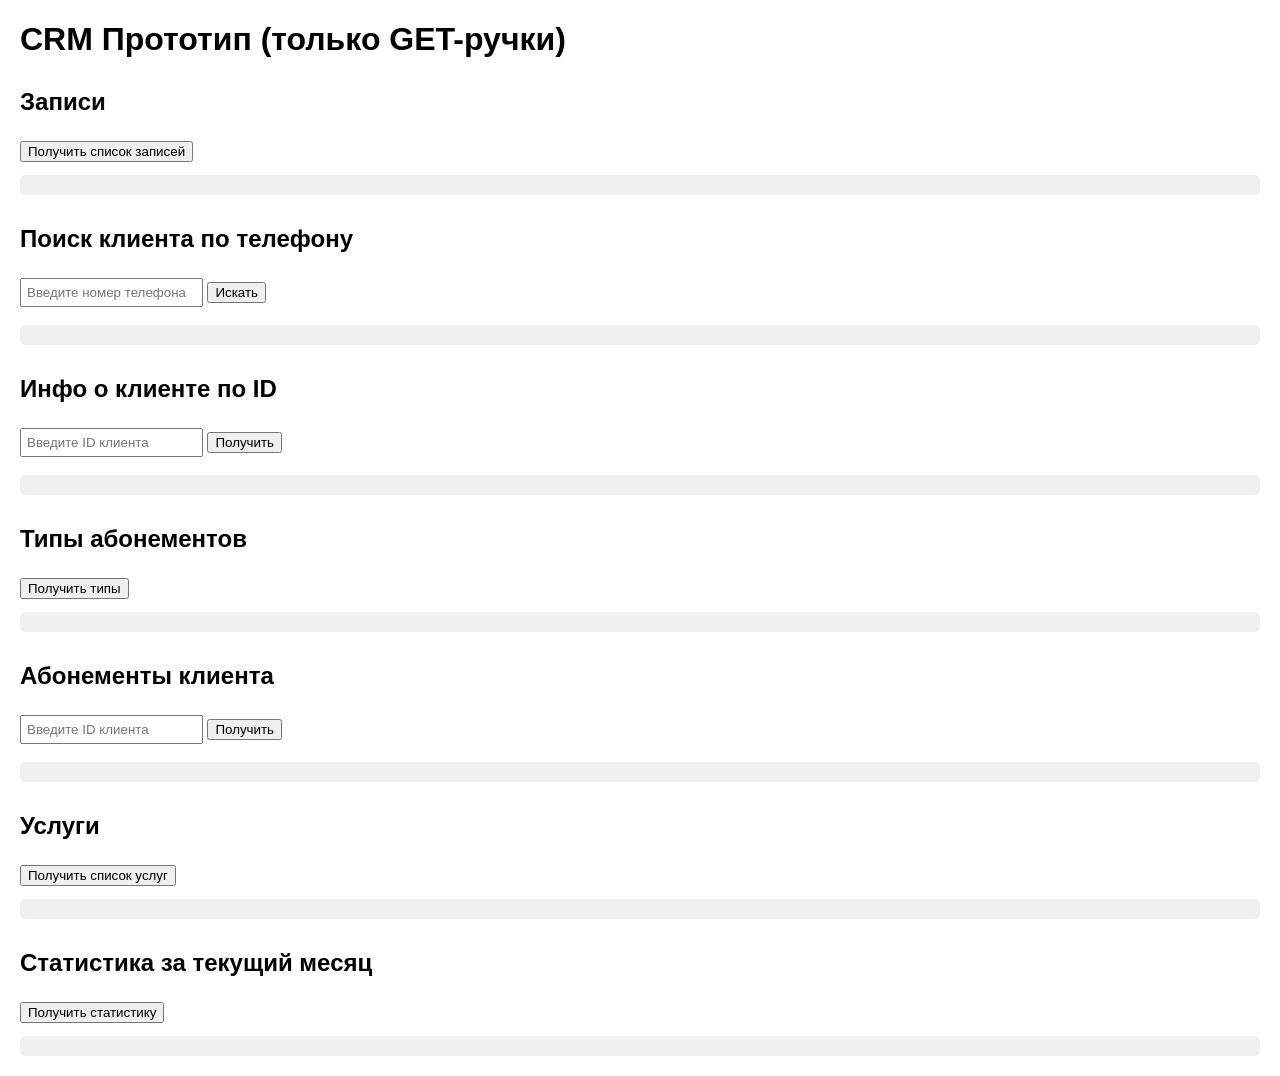
==== appointment-service/test.html @ ee36d7bb "10.08.2025" ====
<!DOCTYPE html>
<html lang="ru">
<head>
    <meta charset="UTF-8">
    <title>CRM Прототип</title>
    <style>
        body { font-family: Arial, sans-serif; margin: 20px; }
        h2 { margin-top: 30px; }
        button { margin-top: 5px; }
        pre { background: #f0f0f0; padding: 10px; border-radius: 5px; white-space: pre-wrap; }
        input { margin: 5px 0; padding: 5px; }
    </style>
</head>
<body>
<h1>CRM Прототип (только GET-ручки)</h1>

<section>
    <h2>Записи</h2>
    <button onclick="loadData('/visits/', 'visits')">Получить список записей</button>
    <pre id="visits"></pre>
</section>

<section>
    <h2>Поиск клиента по телефону</h2>
    <input id="phone" placeholder="Введите номер телефона">
    <button onclick="searchClient()">Искать</button>
    <pre id="client-search"></pre>
</section>

<section>
    <h2>Инфо о клиенте по ID</h2>
    <input id="clientId" placeholder="Введите ID клиента">
    <button onclick="getClientInfo()">Получить</button>
    <pre id="client-info"></pre>
</section>

<section>
    <h2>Типы абонементов</h2>
    <button onclick="loadData('/subscriptions/types', 'subs-types')">Получить типы</button>
    <pre id="subs-types"></pre>
</section>

<section>
    <h2>Абонементы клиента</h2>
    <input id="subsClientId" placeholder="Введите ID клиента">
    <button onclick="getClientSubs()">Получить</button>
    <pre id="subs-client"></pre>
</section>

<section>
    <h2>Услуги</h2>
    <button onclick="loadData('/services/', 'services')">Получить список услуг</button>
    <pre id="services"></pre>
</section>

<section>
    <h2>Статистика за текущий месяц</h2>
    <button onclick="loadData('/statistics/current-month', 'stats')">Получить статистику</button>
    <pre id="stats"></pre>
</section>

<script>
const API_URL = 'http://localhost:8080';

async function loadData(endpoint, outputId) {
    try {
        const res = await fetch(API_URL + endpoint);
        const data = await res.json();
        document.getElementById(outputId).textContent = JSON.stringify(data, null, 2);
    } catch (err) {
        document.getElementById(outputId).textContent = 'Ошибка: ' + err;
    }
}

async function searchClient() {
    const phone = document.getElementById('phone').value;
    loadData(`/clients/find?phone=${encodeURIComponent(phone)}`, 'client-search');
}

async function getClientInfo() {
    const id = document.getElementById('clientId').value;
    loadData(`/clients/info?client_id=${encodeURIComponent(id)}`, 'client-info');
}

async function getClientSubs() {
    const id = document.getElementById('subsClientId').value;
    loadData(`/subscriptions/client?client_id=${encodeURIComponent(id)}`, 'subs-client');
}
</script>
</body>
</html>
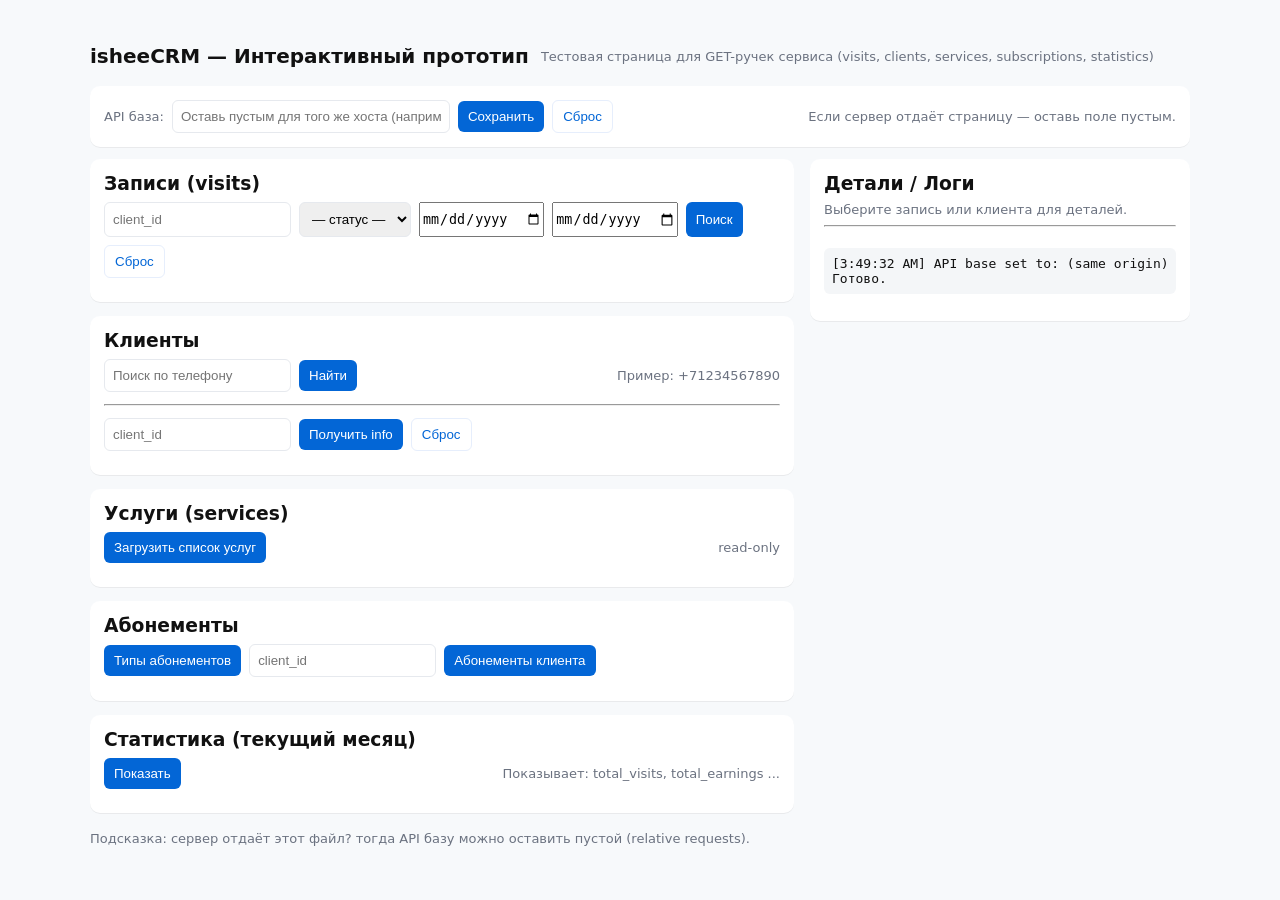
==== commit 44c392b1: "поправил workflow в .github/workflows/deploy.yml: теперь owner принудительно приводится к lowercase " ====
--- a/appointment-service/test.html
+++ b/appointment-service/test.html
@@ -1,91 +1,377 @@
-<!DOCTYPE html>
-<html lang="ru">
-<head>
-    <meta charset="UTF-8">
-    <title>CRM Прототип</title>
-    <style>
-        body { font-family: Arial, sans-serif; margin: 20px; }
-        h2 { margin-top: 30px; }
-        button { margin-top: 5px; }
-        pre { background: #f0f0f0; padding: 10px; border-radius: 5px; white-space: pre-wrap; }
-        input { margin: 5px 0; padding: 5px; }
-    </style>
-</head>
-<body>
-<h1>CRM Прототип (только GET-ручки)</h1>
-
-<section>
-    <h2>Записи</h2>
-    <button onclick="loadData('/visits/', 'visits')">Получить список записей</button>
-    <pre id="visits"></pre>
-</section>
-
-<section>
-    <h2>Поиск клиента по телефону</h2>
-    <input id="phone" placeholder="Введите номер телефона">
-    <button onclick="searchClient()">Искать</button>
-    <pre id="client-search"></pre>
-</section>
-
-<section>
-    <h2>Инфо о клиенте по ID</h2>
-    <input id="clientId" placeholder="Введите ID клиента">
-    <button onclick="getClientInfo()">Получить</button>
-    <pre id="client-info"></pre>
-</section>
-
-<section>
-    <h2>Типы абонементов</h2>
-    <button onclick="loadData('/subscriptions/types', 'subs-types')">Получить типы</button>
-    <pre id="subs-types"></pre>
-</section>
-
-<section>
-    <h2>Абонементы клиента</h2>
-    <input id="subsClientId" placeholder="Введите ID клиента">
-    <button onclick="getClientSubs()">Получить</button>
-    <pre id="subs-client"></pre>
-</section>
-
-<section>
-    <h2>Услуги</h2>
-    <button onclick="loadData('/services/', 'services')">Получить список услуг</button>
-    <pre id="services"></pre>
-</section>
-
-<section>
-    <h2>Статистика за текущий месяц</h2>
-    <button onclick="loadData('/statistics/current-month', 'stats')">Получить статистику</button>
-    <pre id="stats"></pre>
-</section>
-
-<script>
-const API_URL = 'http://localhost:8080';
-
-async function loadData(endpoint, outputId) {
-    try {
-        const res = await fetch(API_URL + endpoint);
-        const data = await res.json();
-        document.getElementById(outputId).textContent = JSON.stringify(data, null, 2);
-    } catch (err) {
-        document.getElementById(outputId).textContent = 'Ошибка: ' + err;
-    }
-}
-
-async function searchClient() {
-    const phone = document.getElementById('phone').value;
-    loadData(`/clients/find?phone=${encodeURIComponent(phone)}`, 'client-search');
-}
-
-async function getClientInfo() {
-    const id = document.getElementById('clientId').value;
-    loadData(`/clients/info?client_id=${encodeURIComponent(id)}`, 'client-info');
-}
-
-async function getClientSubs() {
-    const id = document.getElementById('subsClientId').value;
-    loadData(`/subscriptions/client?client_id=${encodeURIComponent(id)}`, 'subs-client');
-}
-</script>
-</body>
-</html>
+<!DOCTYPE html>
+<html lang="ru">
+<head>
+<meta charset="utf-8" />
+<meta name="viewport" content="width=device-width,initial-scale=1" />
+<title>isheeCRM — Прототип UI</title>
+<style>
+  :root{--bg:#f7f9fb;--card:#ffffff;--muted:#6b7280;--accent:#0366d6;}
+  body{margin:0;font-family:Inter,ui-sans-serif,system-ui,-apple-system,"Segoe UI",Roboto,"Helvetica Neue",Arial;background:var(--bg);color:#111;}
+  .wrap{max-width:1100px;margin:24px auto;padding:20px;}
+  header{display:flex;align-items:center;gap:12px;margin-bottom:18px}
+  h1{font-size:20px;margin:0}
+  .hint{color:var(--muted);font-size:13px}
+  .grid{display:grid;grid-template-columns:1fr 380px;gap:16px}
+  .card{background:var(--card);border-radius:10px;padding:14px;box-shadow:0 1px 0 rgba(0,0,0,0.06)}
+  .controls{display:flex;gap:8px;flex-wrap:wrap;margin-bottom:10px}
+  input[type="text"], input[type="number"], select {padding:8px;border:1px solid #e6e9ee;border-radius:6px;min-width:0}
+  button{background:var(--accent);color:#fff;border:0;padding:8px 10px;border-radius:6px;cursor:pointer}
+  button.ghost{background:transparent;color:var(--accent);border:1px solid #e6eefc}
+  table{width:100%;border-collapse:collapse;font-size:14px}
+  th,td{padding:8px 10px;border-bottom:1px solid #f0f2f5;text-align:left}
+  th{font-weight:600;color:#333;background:transparent}
+  .muted{color:var(--muted);font-size:13px}
+  .small{font-size:13px}
+  .pager{display:flex;gap:8px;align-items:center;margin-top:10px}
+  .empty{padding:30px;text-align:center;color:var(--muted)}
+  .details{position:sticky;top:20px}
+  .kv{display:flex;justify-content:space-between;padding:6px 0;border-bottom:1px dashed #f0f2f5}
+  pre{background:#f4f6f8;padding:8px;border-radius:6px;overflow:auto}
+  .ok{color:green;font-weight:600}
+  .err{color:#b91c1c;font-weight:600}
+  footer{margin-top:18px;color:var(--muted);font-size:13px}
+  @media(max-width:980px){.grid{grid-template-columns:1fr;}.details{position:relative;top:auto}}
+</style>
+</head>
+<body>
+<div class="wrap">
+  <header>
+    <h1>isheeCRM — Интерактивный прототип</h1>
+    <div class="hint">Тестовая страница для GET-ручек сервиса (visits, clients, services, subscriptions, statistics)</div>
+  </header>
+
+  <div style="margin-bottom:12px" class="card small">
+    <div style="display:flex;gap:8px;align-items:center;flex-wrap:wrap">
+      <label class="muted">API база:</label>
+      <input id="apiBase" type="text" placeholder="Оставь пустым для того же хоста (например /)" style="width:260px" value="">
+      <button onclick="saveApiBase()">Сохранить</button>
+      <button class="ghost" onclick="resetApiBase()">Сброс</button>
+      <div style="margin-left:auto" class="muted">Если сервер отдаёт страницу — оставь поле пустым.</div>
+    </div>
+  </div>
+
+  <div class="grid">
+    <main>
+      <!-- VISITS -->
+      <section class="card" id="visitsCard">
+        <h3 style="margin:0 0 8px 0">Записи (visits)</h3>
+
+        <div class="controls">
+          <input id="v_client_id" type="number" placeholder="client_id" />
+          <select id="v_status">
+            <option value="">— статус —</option>
+            <option value="scheduled">scheduled</option>
+            <option value="done">done</option>
+            <option value="cancelled">cancelled</option>
+          </select>
+          <input id="v_from" type="date" title="С" />
+          <input id="v_to" type="date" title="По" />
+          <button onclick="loadVisits(1)">Поиск</button>
+          <button class="ghost" onclick="clearVisitsFilters()">Сброс</button>
+        </div>
+
+        <div id="visitsTableWrap"></div>
+      </section>
+
+      <!-- CLIENTS -->
+      <section class="card" style="margin-top:14px">
+        <h3 style="margin:0 0 8px 0">Клиенты</h3>
+        <div style="display:flex;gap:8px;align-items:center">
+          <input id="phoneQ" type="text" placeholder="Поиск по телефону" />
+          <button onclick="searchClientByPhone()">Найти</button>
+          <div class="muted" style="margin-left:auto">Пример: +71234567890</div>
+        </div>
+        <div id="clientFindRes" style="margin-top:10px"></div>
+
+        <hr style="margin:12px 0" />
+
+        <div style="display:flex;gap:8px;align-items:center">
+          <input id="clientIdQ" type="number" placeholder="client_id" />
+          <button onclick="getClientInfo()">Получить info</button>
+          <button class="ghost" onclick="clearClientInfo()">Сброс</button>
+        </div>
+        <div id="clientInfoRes" style="margin-top:10px"></div>
+      </section>
+
+      <!-- SERVICES -->
+      <section class="card" style="margin-top:14px">
+        <h3 style="margin:0 0 8px 0">Услуги (services)</h3>
+        <div style="display:flex;gap:8px;align-items:center">
+          <button onclick="loadServices()">Загрузить список услуг</button>
+          <div class="muted" style="margin-left:auto">read-only</div>
+        </div>
+        <div id="servicesRes" style="margin-top:10px"></div>
+      </section>
+
+      <!-- SUBSCRIPTIONS -->
+      <section class="card" style="margin-top:14px">
+        <h3 style="margin:0 0 8px 0">Абонементы</h3>
+        <div style="display:flex;gap:8px;align-items:center">
+          <button onclick="loadSubscriptionTypes()">Типы абонементов</button>
+          <input id="subsClientQ" type="number" placeholder="client_id" />
+          <button onclick="loadClientSubs()">Абонементы клиента</button>
+        </div>
+        <div id="subsRes" style="margin-top:10px"></div>
+      </section>
+
+      <!-- STATISTICS -->
+      <section class="card" style="margin-top:14px">
+        <h3 style="margin:0 0 8px 0">Статистика (текущий месяц)</h3>
+        <div style="display:flex;gap:8px;align-items:center">
+          <button onclick="loadStatisticsCurrentMonth()">Показать</button>
+          <div class="muted" style="margin-left:auto">Показывает: total_visits, total_earnings ...</div>
+        </div>
+        <div id="statsRes" style="margin-top:10px"></div>
+      </section>
+    </main>
+
+    <aside class="details">
+      <div class="card">
+        <h3 style="margin:0 0 8px 0">Детали / Логи</h3>
+        <div id="detailPanel" class="small muted">Выберите запись или клиента для деталей.</div>
+        <hr />
+        <div id="logPanel" style="max-height:360px;overflow:auto"><pre id="logPre">Готово.</pre></div>
+      </div>
+    </aside>
+  </div>
+
+  <footer>
+    <div class="muted small">Подсказка: сервер отдаёт этот файл? тогда API базу можно оставить пустой (relative requests). </div>
+  </footer>
+</div>
+
+<script>
+/* ============== Настройки ============== */
+let API = (function(){ return (document.getElementById('apiBase').value || '').trim(); })(); // relative by default
+
+function apiBase() {
+  const val = (document.getElementById('apiBase').value || '').trim();
+  if (val === '') return ''; // relative paths -> same host
+  // ensure no trailing slash
+  return val.replace(/\/$/, '');
+}
+
+function saveApiBase(){ API = apiBase(); log('API base set to: ' + (API||'(same origin)')); }
+function resetApiBase(){ document.getElementById('apiBase').value=''; saveApiBase(); }
+
+/* ============== Утилиты ============== */
+function log(msg){
+  const pre = document.getElementById('logPre');
+  const ts = new Date().toLocaleTimeString();
+  pre.textContent = `[${ts}] ${msg}\n` + pre.textContent;
+}
+
+async function doFetch(path, opts = {}) {
+  const url = (API || apiBase() ) + path;
+  log(`fetch ${url}`);
+  try {
+    const res = await fetch(url, opts);
+    if (!res.ok) {
+      const txt = await res.text().catch(()=>null);
+      log(`HTTP ${res.status} ${res.statusText} ${txt ? ' — ' + txt : ''}`);
+      throw new Error(res.status + ' ' + res.statusText + (txt ? ' — ' + txt : ''));
+    }
+    const ctype = res.headers.get('content-type') || '';
+    if (ctype.includes('application/json')) return await res.json();
+    return await res.text();
+  } catch (e) {
+    log('Ошибка: ' + e);
+    throw e;
+  }
+}
+
+/* ============== VISITS (GET /visits/) ============== */
+let visitsState = { page:1, perPage:15, total:0, items:[] };
+
+function clearVisitsFilters(){
+  document.getElementById('v_client_id').value='';
+  document.getElementById('v_status').value='';
+  document.getElementById('v_from').value='';
+  document.getElementById('v_to').value='';
+  loadVisits(1);
+}
+
+async function loadVisits(page=1){
+  visitsState.page = page;
+  const client_id = document.getElementById('v_client_id').value;
+  const status = document.getElementById('v_status').value;
+  const from = document.getElementById('v_from').value;
+  const to = document.getElementById('v_to').value;
+  // build query — адаптируй под реальные параметры бэка
+  const params = new URLSearchParams();
+  if (client_id) params.set('client_id', client_id);
+  if (status) params.set('status', status);
+  if (from) params.set('from', from);
+  if (to) params.set('to', to);
+  params.set('page', page);
+  params.set('per_page', visitsState.perPage);
+
+  const out = document.getElementById('visitsTableWrap');
+  out.innerHTML = '<div class="muted small">Загрузка...</div>';
+  try {
+    const data = await doFetch('/visits/?' + params.toString());
+    // ожидаем, что бэкенд отдаёт массив или {items:[], total: N}
+    let items = [], total = 0;
+    if (Array.isArray(data)) { items = data; total = data.length; }
+    else { items = data.items || data.visits || []; total = data.total || items.length; }
+    visitsState.items = items; visitsState.total = total;
+    renderVisitsTable();
+  } catch (e) {
+    out.innerHTML = `<div class="err">Ошибка: ${e.message}</div>`;
+  }
+}
+
+function renderVisitsTable(){
+  const out = document.getElementById('visitsTableWrap');
+  const items = visitsState.items;
+  if (!items || items.length === 0) {
+    out.innerHTML = '<div class="empty">Список пуст. Нажмите "Поиск" или снимите фильтры.</div>';
+    return;
+  }
+  const rows = items.map(it => {
+    // основные поля: адаптируй в зависимости от реальной структуры
+    const id = it.id || it.visit_id || it.id_visit || it.visitId || '-';
+    const client = it.client_name || (it.client && (it.client.name || it.client.fullname)) || (it.client_phone||'-');
+    const date = it.date || it.scheduled_at || it.time || '-';
+    const status = it.status || '-';
+    return `<tr data-id="${id}" onclick="selectVisit('${id}')">
+      <td>${id}</td><td>${escapeHtml(client)}</td><td class="small">${date}</td><td>${status}</td>
+    </tr>`;
+  }).join('');
+  const html = `<table>
+    <thead><tr><th>ID</th><th>Клиент</th><th>Дата/время</th><th>Статус</th></tr></thead>
+    <tbody>${rows}</tbody>
+  </table>
+  <div class="pager">
+    <div class="muted">Всего: ${visitsState.total}</div>
+    <div style="margin-left:auto">
+      <button class="ghost" onclick="loadVisits(${Math.max(1, visitsState.page-1)})">◀</button>
+      <span class="muted small">Стр ${visitsState.page}</span>
+      <button onclick="loadVisits(${visitsState.page+1})">▶</button>
+    </div>
+  </div>`;
+  out.innerHTML = html;
+}
+
+function selectVisit(id){
+  const item = visitsState.items.find(x => (x.id==id || x.visit_id==id || x.visitId==id || x.id_visit==id));
+  if (!item) {
+    document.getElementById('detailPanel').textContent = 'Детали не найдены';
+    return;
+  }
+  const dp = document.getElementById('detailPanel');
+  dp.innerHTML = '';
+  const createKV = (k,v) => `<div class="kv"><div class="muted">${k}</div><div>${escapeHtml(String(v===undefined?'':v))}</div></div>`;
+  dp.innerHTML += `<div style="font-weight:700;margin-bottom:6px">Запись ID: ${escapeHtml(item.id||item.visit_id||item.visitId||'')}</div>`;
+  // Показываем ключевые поля
+  dp.innerHTML += createKV('Клиент', item.client_name || item.client?.name || item.client_phone || '-');
+  dp.innerHTML += createKV('Дата/время', item.date || item.scheduled_at || '-');
+  dp.innerHTML += createKV('Статус', item.status || '-');
+  dp.innerHTML += createKV('Услуга', item.service_name || item.service || '-');
+  dp.innerHTML += `<div style="margin-top:8px"><button onclick='showRaw(${JSON.stringify(JSON.stringify(item))})'>Показать JSON</button></div>`;
+}
+
+/* ============== CLIENTS ============== */
+async function searchClientByPhone(){
+  const phone = document.getElementById('phoneQ').value.trim();
+  if (!phone) { document.getElementById('clientFindRes').innerHTML = '<div class="muted">Введите телефон</div>'; return; }
+  const out = document.getElementById('clientFindRes'); out.innerHTML = 'Загрузка...';
+  try {
+    const data = await doFetch('/clients/find?phone=' + encodeURIComponent(phone));
+    out.innerHTML = `<pre>${escapeHtml(JSON.stringify(data, null, 2))}</pre>`;
+  } catch (e) {
+    out.innerHTML = `<div class="err">Ошибка: ${e.message}</div>`;
+  }
+}
+
+async function getClientInfo(){
+  const id = document.getElementById('clientIdQ').value.trim();
+  if (!id) { document.getElementById('clientInfoRes').innerHTML = '<div class="muted">Введите client_id</div>'; return; }
+  const out = document.getElementById('clientInfoRes'); out.innerHTML = 'Загрузка...';
+  try {
+    const data = await doFetch('/clients/info?client_id=' + encodeURIComponent(id));
+    document.getElementById('clientInfoRes').innerHTML = `<pre>${escapeHtml(JSON.stringify(data, null, 2))}</pre>`;
+  } catch (e) {
+    out.innerHTML = `<div class="err">Ошибка: ${e.message}</div>`;
+  }
+}
+
+function clearClientInfo(){
+  document.getElementById('clientIdQ').value=''; document.getElementById('clientInfoRes').innerHTML='';
+}
+
+/* ============== SERVICES ============== */
+async function loadServices(){
+  const out = document.getElementById('servicesRes'); out.innerHTML = 'Загрузка...';
+  try {
+    const data = await doFetch('/services/');
+    if (!Array.isArray(data) && data.services) data = data.services;
+    if (!data || data.length===0) { out.innerHTML = '<div class="empty">Услуги не найдены</div>'; return; }
+    const rows = data.map(s => `<tr><td>${s.service_id||s.id||'-'}</td><td>${escapeHtml(s.name||s.title||'-')}</td><td>${s.duration||'-'}</td><td>${s.price||'-'}</td></tr>`).join('');
+    out.innerHTML = `<table><thead><tr><th>ID</th><th>Название</th><th>Длч, мин</th><th>Цена</th></tr></thead><tbody>${rows}</tbody></table>`;
+  } catch (e) {
+    out.innerHTML = `<div class="err">Ошибка: ${e.message}</div>`;
+  }
+}
+
+/* ============== SUBSCRIPTIONS ============== */
+async function loadSubscriptionTypes(){
+  const out = document.getElementById('subsRes'); out.innerHTML = 'Загрузка типов...';
+  try {
+    const data = await doFetch('/subscriptions/types');
+    out.innerHTML = `<pre>${escapeHtml(JSON.stringify(data, null, 2))}</pre>`;
+  } catch (e) {
+    out.innerHTML = `<div class="err">Ошибка: ${e.message}</div>`;
+  }
+}
+
+async function loadClientSubs(){
+  const id = document.getElementById('subsClientQ').value.trim();
+  if (!id) { document.getElementById('subsRes').innerHTML = '<div class="muted">Введите client_id</div>'; return; }
+  const out = document.getElementById('subsRes'); out.innerHTML = 'Загрузка...';
+  try {
+    const data = await doFetch('/subscriptions/client?client_id=' + encodeURIComponent(id));
+    out.innerHTML = `<pre>${escapeHtml(JSON.stringify(data, null, 2))}</pre>`;
+  } catch (e) {
+    out.innerHTML = `<div class="err">Ошибка: ${e.message}</div>`;
+  }
+}
+
+/* ============== STATISTICS ============== */
+async function loadStatisticsCurrentMonth(){
+  const out = document.getElementById('statsRes'); out.innerHTML = 'Загрузка...';
+  try {
+    const data = await doFetch('/statistics/current-month');
+    if (typeof data === 'string') {
+      out.innerHTML = `<pre>${escapeHtml(data)}</pre>`;
+      return;
+    }
+    // ожидаем: { total_visits, total_earnings, total_services, total_subscriptions }
+    const keys = ['total_visits','total_earnings','total_services','total_subscriptions'];
+    const html = keys.map(k => `<div class="kv"><div class="muted">${k}</div><div>${escapeHtml(String(data[k]||0))}</div></div>`).join('');
+    out.innerHTML = html;
+  } catch (e) {
+    out.innerHTML = `<div class="err">Ошибка: ${e.message}</div>`;
+  }
+}
+
+/* ============== Helpers ============== */
+function escapeHtml(str){
+  return String(str).replace(/[&<>"']/g, s => ({'&':'&amp;','<':'&lt;','>':'&gt;','"':'&quot;',"'":'&#39;'}[s]));
+}
+
+function showRaw(jsonStr){
+  document.getElementById('detailPanel').innerHTML = `<pre>${escapeHtml(jsonStr)}</pre>`;
+}
+
+/* ============== Init ============== */
+(function init(){
+  // leave API blank for same-origin behavior
+  document.getElementById('apiBase').value = '';
+  saveApiBase();
+  // try initial loads (non-blocking)
+  // loadVisits(1); // don't auto-load — избегаем лишних запросов
+})();
+</script>
+</body>
+</html>
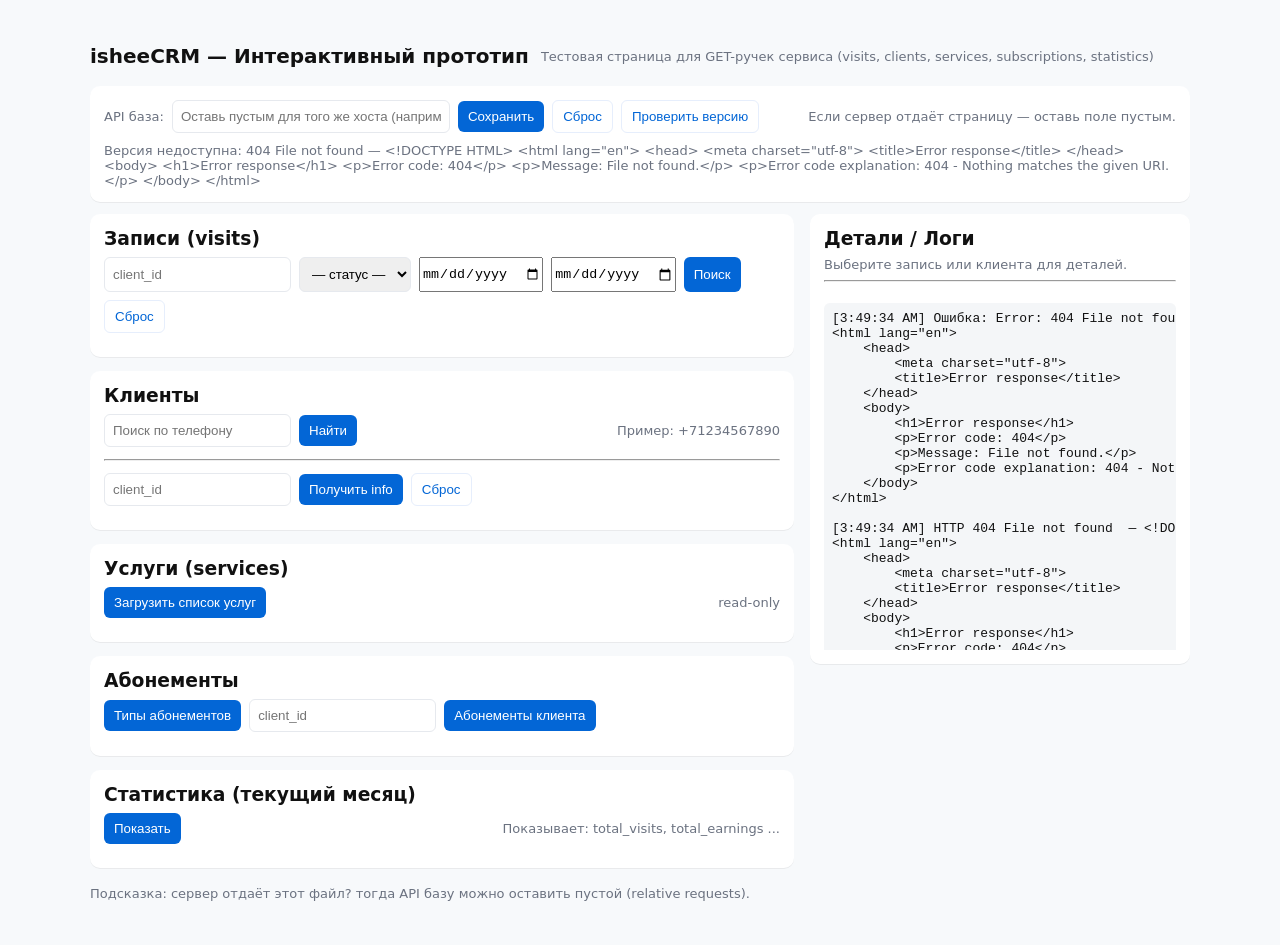
==== commit 15a2be09: "add intarface" ====
--- a/appointment-service/test.html
+++ b/appointment-service/test.html
@@ -40,15 +40,17 @@
     <div class="hint">Тестовая страница для GET-ручек сервиса (visits, clients, services, subscriptions, statistics)</div>
   </header>
 
-  <div style="margin-bottom:12px" class="card small">
-    <div style="display:flex;gap:8px;align-items:center;flex-wrap:wrap">
-      <label class="muted">API база:</label>
-      <input id="apiBase" type="text" placeholder="Оставь пустым для того же хоста (например /)" style="width:260px" value="">
-      <button onclick="saveApiBase()">Сохранить</button>
-      <button class="ghost" onclick="resetApiBase()">Сброс</button>
-      <div style="margin-left:auto" class="muted">Если сервер отдаёт страницу — оставь поле пустым.</div>
-    </div>
-  </div>
+  <div style="margin-bottom:12px" class="card small">
+    <div style="display:flex;gap:8px;align-items:center;flex-wrap:wrap">
+      <label class="muted">API база:</label>
+      <input id="apiBase" type="text" placeholder="Оставь пустым для того же хоста (например /)" style="width:260px" value="">
+      <button onclick="saveApiBase()">Сохранить</button>
+      <button class="ghost" onclick="resetApiBase()">Сброс</button>
+      <button class="ghost" onclick="loadVersion()">Проверить версию</button>
+      <div style="margin-left:auto" class="muted">Если сервер отдаёт страницу — оставь поле пустым.</div>
+    </div>
+    <div id="versionBar" class="muted small" style="margin-top:10px">Версия не загружена.</div>
+  </div>
 
   <div class="grid">
     <main>
@@ -161,7 +163,7 @@
   pre.textContent = `[${ts}] ${msg}\n` + pre.textContent;
 }
 
-async function doFetch(path, opts = {}) {
+async function doFetch(path, opts = {}) {
   const url = (API || apiBase() ) + path;
   log(`fetch ${url}`);
   try {
@@ -177,8 +179,19 @@
   } catch (e) {
     log('Ошибка: ' + e);
     throw e;
-  }
-}
+  }
+}
+
+async function loadVersion() {
+  const out = document.getElementById('versionBar');
+  out.textContent = 'Загрузка версии...';
+  try {
+    const data = await doFetch('/version');
+    out.textContent = `Текущий билд: ${data.image_tag || 'unknown'} | Образ: ${data.app_image || 'unknown'}`;
+  } catch (e) {
+    out.textContent = `Версия недоступна: ${e.message}`;
+  }
+}
 
 /* ============== VISITS (GET /visits/) ============== */
 let visitsState = { page:1, perPage:15, total:0, items:[] };
@@ -301,16 +314,16 @@
 }
 
 /* ============== SERVICES ============== */
-async function loadServices(){
-  const out = document.getElementById('servicesRes'); out.innerHTML = 'Загрузка...';
-  try {
-    const data = await doFetch('/services/');
-    if (!Array.isArray(data) && data.services) data = data.services;
-    if (!data || data.length===0) { out.innerHTML = '<div class="empty">Услуги не найдены</div>'; return; }
-    const rows = data.map(s => `<tr><td>${s.service_id||s.id||'-'}</td><td>${escapeHtml(s.name||s.title||'-')}</td><td>${s.duration||'-'}</td><td>${s.price||'-'}</td></tr>`).join('');
-    out.innerHTML = `<table><thead><tr><th>ID</th><th>Название</th><th>Длч, мин</th><th>Цена</th></tr></thead><tbody>${rows}</tbody></table>`;
-  } catch (e) {
-    out.innerHTML = `<div class="err">Ошибка: ${e.message}</div>`;
+async function loadServices(){
+  const out = document.getElementById('servicesRes'); out.innerHTML = 'Загрузка...';
+  try {
+    const response = await doFetch('/services/');
+    const data = Array.isArray(response) ? response : (response.services || []);
+    if (!data || data.length===0) { out.innerHTML = '<div class="empty">Услуги не найдены</div>'; return; }
+    const rows = data.map(s => `<tr><td>${s.service_id||s.id||'-'}</td><td>${escapeHtml(s.name||s.title||'-')}</td><td>${s.duration||'-'}</td><td>${s.price||'-'}</td></tr>`).join('');
+    out.innerHTML = `<table><thead><tr><th>ID</th><th>Название</th><th>Длч, мин</th><th>Цена</th></tr></thead><tbody>${rows}</tbody></table>`;
+  } catch (e) {
+    out.innerHTML = `<div class="err">Ошибка: ${e.message}</div>`;
   }
 }
 
@@ -365,13 +378,14 @@
 }
 
 /* ============== Init ============== */
-(function init(){
-  // leave API blank for same-origin behavior
-  document.getElementById('apiBase').value = '';
-  saveApiBase();
-  // try initial loads (non-blocking)
-  // loadVisits(1); // don't auto-load — избегаем лишних запросов
-})();
+(function init(){
+  // leave API blank for same-origin behavior
+  document.getElementById('apiBase').value = '';
+  saveApiBase();
+  loadVersion();
+  // try initial loads (non-blocking)
+  // loadVisits(1); // don't auto-load — избегаем лишних запросов
+})();
 </script>
 </body>
 </html>
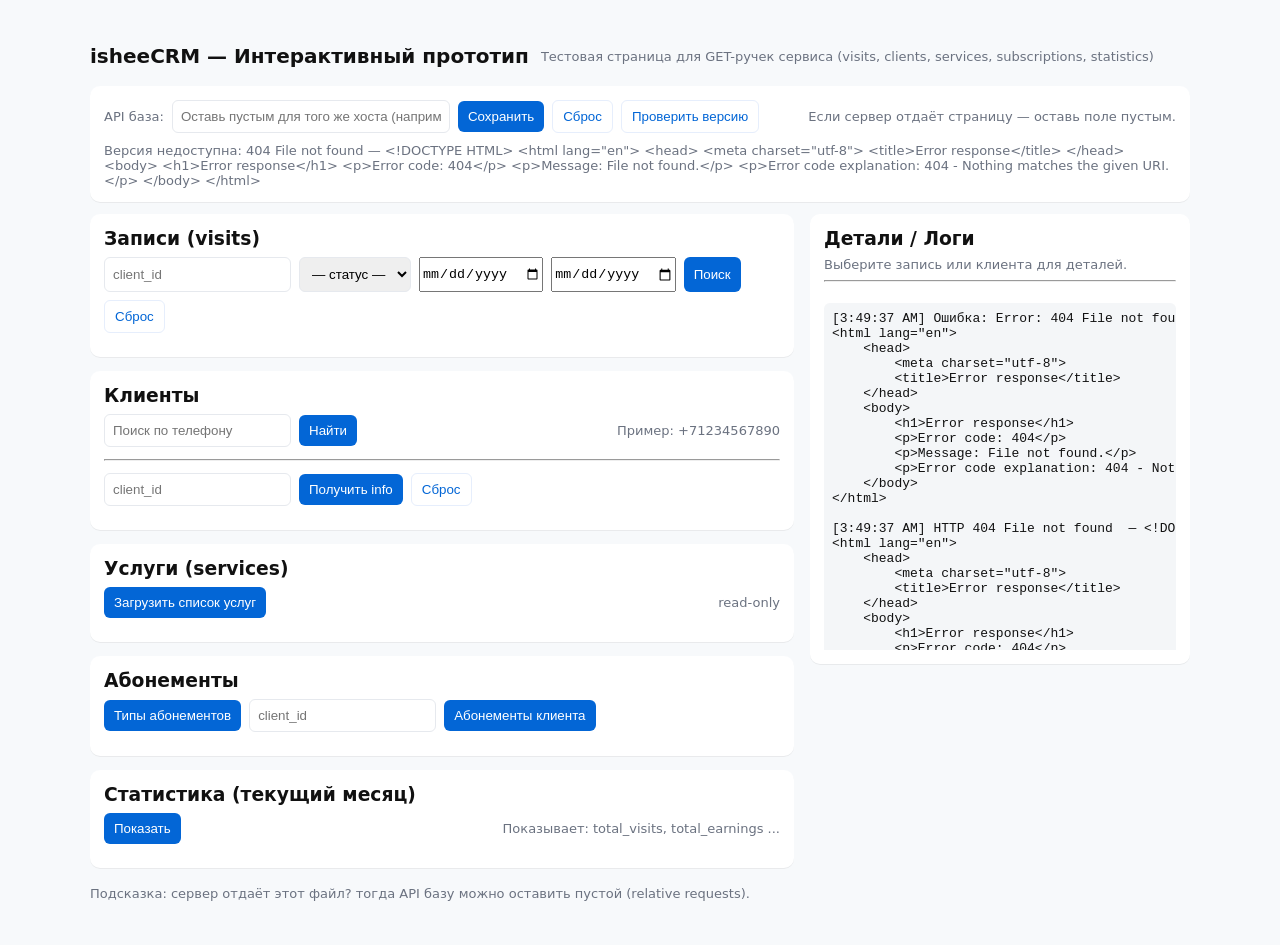
==== commit 43c0a0ce: "feat: add crm frontend and image deploy" ====
--- a/appointment-service/test.html
+++ b/appointment-service/test.html
@@ -245,14 +245,15 @@
     // основные поля: адаптируй в зависимости от реальной структуры
     const id = it.id || it.visit_id || it.id_visit || it.visitId || '-';
     const client = it.client_name || (it.client && (it.client.name || it.client.fullname)) || (it.client_phone||'-');
-    const date = it.date || it.scheduled_at || it.time || '-';
-    const status = it.status || '-';
-    return `<tr data-id="${id}" onclick="selectVisit('${id}')">
-      <td>${id}</td><td>${escapeHtml(client)}</td><td class="small">${date}</td><td>${status}</td>
-    </tr>`;
-  }).join('');
-  const html = `<table>
-    <thead><tr><th>ID</th><th>Клиент</th><th>Дата/время</th><th>Статус</th></tr></thead>
+    const date = it.start_time || it.date || it.scheduled_at || it.time || '-';
+    const status = it.appointment_status || it.status || '-';
+    const payment = it.payment_status || '-';
+    return `<tr data-id="${id}" onclick="selectVisit('${id}')">
+      <td>${id}</td><td>${escapeHtml(client)}</td><td class="small">${date}</td><td>${status}</td><td>${payment}</td>
+    </tr>`;
+  }).join('');
+  const html = `<table>
+    <thead><tr><th>ID</th><th>Клиент</th><th>Дата/время</th><th>Статус</th><th>Оплата</th></tr></thead>
     <tbody>${rows}</tbody>
   </table>
   <div class="pager">
@@ -278,8 +279,9 @@
   dp.innerHTML += `<div style="font-weight:700;margin-bottom:6px">Запись ID: ${escapeHtml(item.id||item.visit_id||item.visitId||'')}</div>`;
   // Показываем ключевые поля
   dp.innerHTML += createKV('Клиент', item.client_name || item.client?.name || item.client_phone || '-');
-  dp.innerHTML += createKV('Дата/время', item.date || item.scheduled_at || '-');
-  dp.innerHTML += createKV('Статус', item.status || '-');
+  dp.innerHTML += createKV('Дата/время', item.start_time || item.date || item.scheduled_at || '-');
+  dp.innerHTML += createKV('Статус', item.appointment_status || item.status || '-');
+  dp.innerHTML += createKV('Оплата', item.payment_status || '-');
   dp.innerHTML += createKV('Услуга', item.service_name || item.service || '-');
   dp.innerHTML += `<div style="margin-top:8px"><button onclick='showRaw(${JSON.stringify(JSON.stringify(item))})'>Показать JSON</button></div>`;
 }
@@ -318,7 +320,7 @@
   const out = document.getElementById('servicesRes'); out.innerHTML = 'Загрузка...';
   try {
     const response = await doFetch('/services/');
-    const data = Array.isArray(response) ? response : (response.services || []);
+    const data = Array.isArray(response) ? response : (response.items || response.services || []);
     if (!data || data.length===0) { out.innerHTML = '<div class="empty">Услуги не найдены</div>'; return; }
     const rows = data.map(s => `<tr><td>${s.service_id||s.id||'-'}</td><td>${escapeHtml(s.name||s.title||'-')}</td><td>${s.duration||'-'}</td><td>${s.price||'-'}</td></tr>`).join('');
     out.innerHTML = `<table><thead><tr><th>ID</th><th>Название</th><th>Длч, мин</th><th>Цена</th></tr></thead><tbody>${rows}</tbody></table>`;
